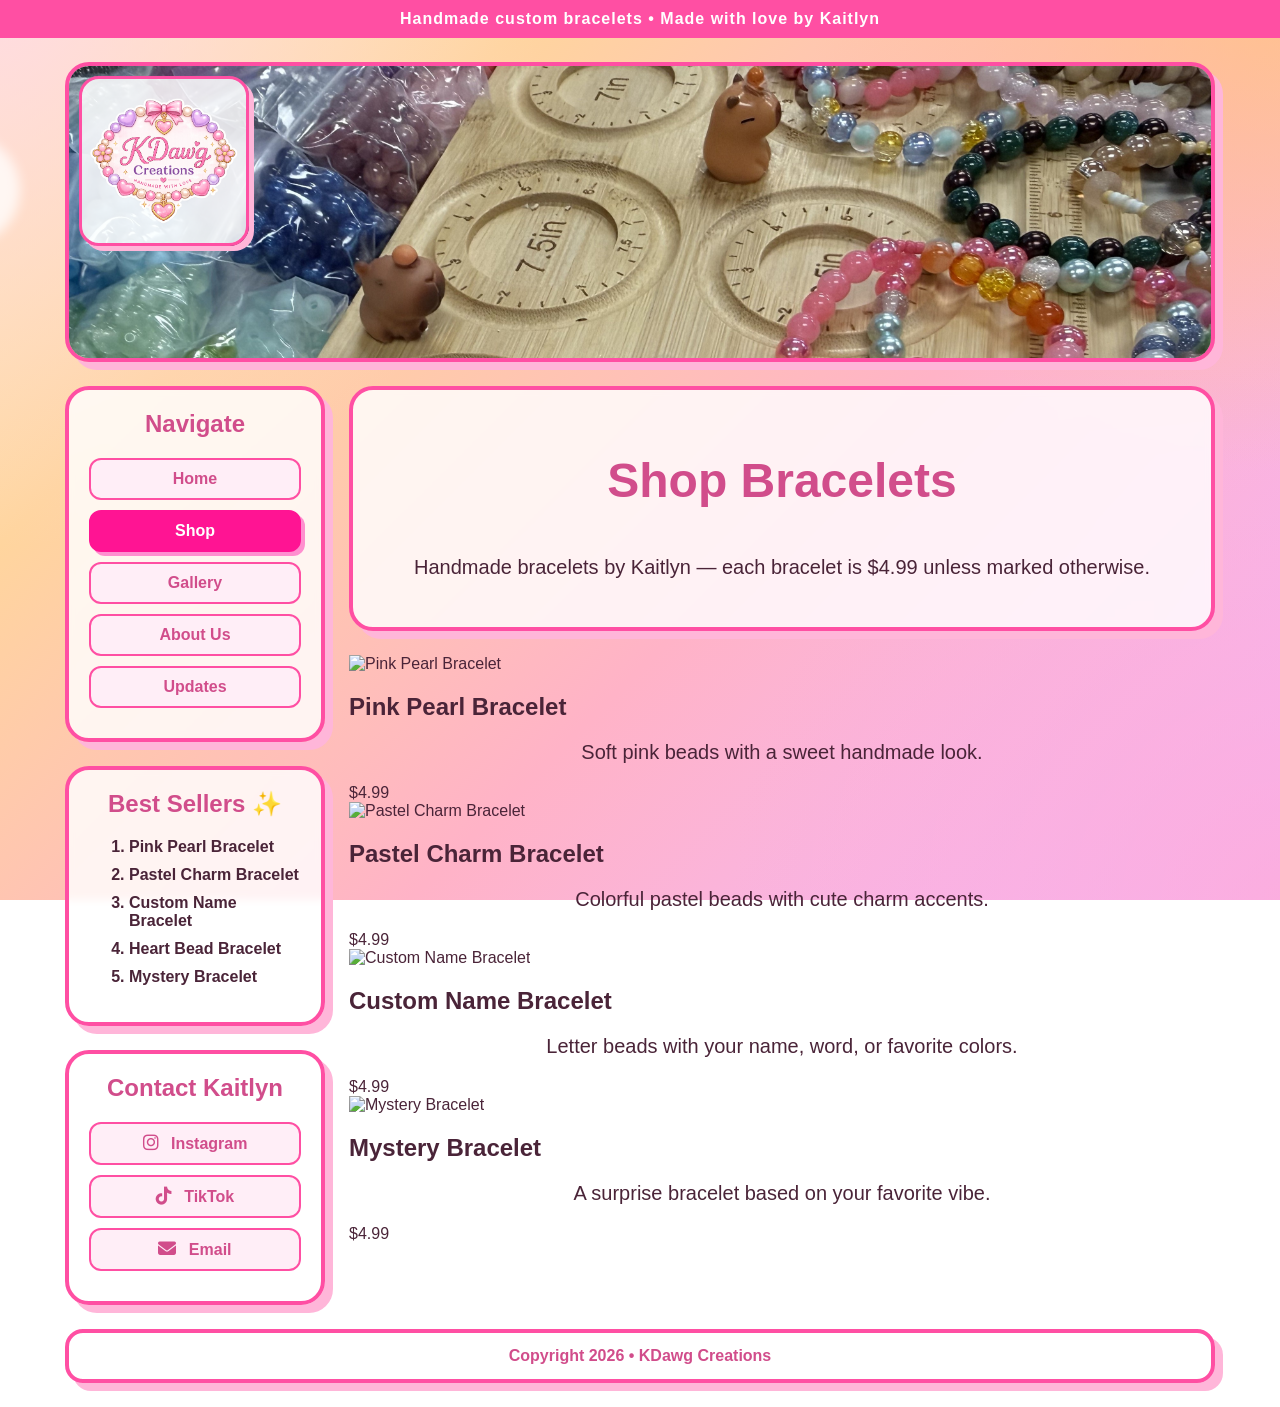
==== shop.html @ 1571a13a "Created shop.html" ====
<!DOCTYPE html>
<html lang="en">

<head>
    <meta charset="UTF-8">
    <meta name="viewport" content="width=device-width, initial-scale=1.0">
    <title>Shop - KDawg Creations</title>

    <link rel="stylesheet" href="style.css">
    <link rel="stylesheet" href="https://cdnjs.cloudflare.com/ajax/libs/font-awesome/6.5.1/css/all.min.css">
</head>

<body>

    <div class="bead-rain">
        <span>🩷</span><span>💜</span><span>🤍</span><span>💛</span>
        <span>🩵</span><span>🌸</span><span>✨</span><span>🩷</span>
    </div>

    <div class="clouds">
        <div class="cloud cloud-one"></div>
        <div class="cloud cloud-two"></div>
        <div class="cloud cloud-three"></div>
    </div>

    <div class="top-bar">
        Handmade custom bracelets • Made with love by Kaitlyn
    </div>

    <header class="profile-header">
        <div class="banner">
            <img src="images/banner.jpeg" alt="KDawg Creations Banner">
            <img class="floating-logo" src="images/logo.png" alt="KDawg Creations Logo">
        </div>
    </header>

    <main class="profile-layout">

        <aside class="side-panel">

            <section class="mini-card">
                <h2>Navigate</h2>
                <a href="index.html">Home</a>
                <a href="shop.html" class="active-nav">Shop</a>
                <a href="gallery.html">Gallery</a>
                <a href="about.html">About Us</a>
                <a href="update.html">Updates</a>
            </section>

            <section class="mini-card">
                <h2>Best Sellers ✨</h2>
                <ol>
                    <li>Pink Pearl Bracelet</li>
                    <li>Pastel Charm Bracelet</li>
                    <li>Custom Name Bracelet</li>
                    <li>Heart Bead Bracelet</li>
                    <li>Mystery Bracelet</li>
                </ol>
            </section>

            <section class="mini-card">
                <h2>Contact Kaitlyn</h2>

                <a href="https://www.instagram.com/YOUR_INSTAGRAM_HERE" target="_blank">
                    <i class="fa-brands fa-instagram"></i> Instagram
                </a>

                <a href="https://www.tiktok.com/@YOUR_TIKTOK_HERE" target="_blank">
                    <i class="fa-brands fa-tiktok"></i> TikTok
                </a>

                <a href="mailto:YOUR_EMAIL_HERE">
                    <i class="fa-solid fa-envelope"></i> Email
                </a>
            </section>

        </aside>

        <section class="content-feed">

            <section class="post-card welcome-card">
                <h1>Shop Bracelets</h1>
                <p>Handmade bracelets by Kaitlyn — each bracelet is $4.99 unless marked otherwise.</p>
            </section>

            <section class="product-grid">

                <div class="product-card">
                    <img src="images/product1.jpeg" alt="Pink Pearl Bracelet">
                    <h2>Pink Pearl Bracelet</h2>
                    <p>Soft pink beads with a sweet handmade look.</p>
                    <span class="price">$4.99</span>
                </div>

                <div class="product-card">
                    <img src="images/product2.jpeg" alt="Pastel Charm Bracelet">
                    <h2>Pastel Charm Bracelet</h2>
                    <p>Colorful pastel beads with cute charm accents.</p>
                    <span class="price">$4.99</span>
                </div>

                <div class="product-card">
                    <img src="images/product3.jpeg" alt="Custom Name Bracelet">
                    <h2>Custom Name Bracelet</h2>
                    <p>Letter beads with your name, word, or favorite colors.</p>
                    <span class="price">$4.99</span>
                </div>

                <div class="product-card">
                    <img src="images/product4.jpeg" alt="Mystery Bracelet">
                    <h2>Mystery Bracelet</h2>
                    <p>A surprise bracelet based on your favorite vibe.</p>
                    <span class="price">$4.99</span>
                </div>

            </section>

        </section>

    </main>

    <footer class="footer">
        Copyright 2026 • KDawg Creations
    </footer>

    <script src="script.js"></script>

</body>

</html>
---- style.css ----
* {
    box-sizing: border-box;
}

body {
    margin: 0;
    font-family: Arial, sans-serif;

    position: relative;

    color: #4a2438;
}

body::before {
    content: "";

    position: fixed;
    inset: 0;

    background:
        radial-gradient(circle at top left, rgba(255, 214, 235, 0.8) 0%, transparent 35%),

        radial-gradient(circle at top right, rgba(255, 200, 120, 0.7) 0%, transparent 30%),

        radial-gradient(circle at bottom right, rgba(255, 170, 210, 0.7) 0%, transparent 35%),

        linear-gradient(
            135deg,
            #fff0b8 0%,
            #ffd59e 25%,
            #ffb3c7 60%,
            #f3b6ff 100%
        );

    z-index: -2;
}

.top-bar {
    background-color: #ff4fa3;
    color: white;
    padding: 10px;
    font-size: 16px;
    font-weight: bold;
    text-align: center;
    letter-spacing: 1px;
}

.profile-header {
    max-width: 1150px;
    margin: 24px auto;
}

.banner {
    position: relative;
    height: 300px;
    overflow: hidden;

    border: 4px solid #ff4fa3;
    border-radius: 24px;

    box-shadow: 8px 8px 0 #ffb6d9;
}

.banner img:first-child {
    width: 100%;
    height: 100%;
    object-fit: cover;
    object-position: center 45%;
    display: block;
}

/* - "floating logo" is the logo box for Kaitlyns Logo what sits on top of the top banner slideshow. 
To change the position, change top and left values and adjust the pixel offset to move it around. */

.floating-logo {
    position: absolute;

    top: 10px;
    left: 10px;

    width: 170px;
    height: 170px;

    object-fit: contain;

    background-color: rgba(255, 255, 255, 0.85);

    border: 3px solid #ff4fa3;
    border-radius: 20px;

    padding: 8px;

    box-shadow: 5px 5px 0 #ffb6d9;
}

h1 {
    color: #d14d8b;
    font-size: 48px;
    margin-top: 35px;
    text-align: center;
}

p {
    font-size: 20px;
    text-align: center;
}

.button-container {
    margin-top: 30px;
    text-align: center;
}

button {
    background-color: white;
    border: 3px solid #ff4fa3;
    border-radius: 14px;
    padding: 15px 25px;
    margin: 10px;
    font-size: 18px;
    font-weight: bold;
    color: #d14d8b;
    cursor: pointer;
    box-shadow: 4px 4px 0 #ffb6d9;
}

button:hover {
    background-color: #ffd6eb;
    transform: translateY(-2px);
}

.content-feed {
    display: flex;
    flex-direction: column;
    gap: 24px;
}

.post-card {
    background-color:
        rgba(255,255,255,0.82);

    border:
        4px solid #ff4fa3;

    border-radius: 24px;

    padding: 28px;

    box-shadow:
        8px 8px 0 #ffb6d9;

    backdrop-filter: blur(4px);
}

.shop-button {
    display: inline-block;
    background-color: #ff4fa3;
    color: white;
    text-decoration: none;
    padding: 14px 24px;
    border-radius: 14px;
    font-weight: bold;
    margin: 10px;
    box-shadow: 4px 4px 0 #ffb6d9;
}

.shop-button.secondary {
    background-color: white;
    color: #d14d8b;
    border: 3px solid #ff4fa3;
}

.footer {
    max-width: 1150px;
    margin: 24px auto;
    padding: 14px;
    text-align: center;
    background-color: rgba(255,255,255,0.82);
    border: 4px solid #ff4fa3;
    border-radius: 18px;
    color: #d14d8b;
    font-weight: bold;
    box-shadow: 8px 8px 0 #ffb6d9;
}

.profile-layout {
    max-width: 1150px;
    margin: 0 auto;
    display: grid;
    grid-template-columns: 260px 1fr;
    gap: 24px;
}

.side-panel {
    display: flex;
    flex-direction: column;
    gap: 24px;
}

.mini-card {
    background-color: rgba(255,255,255,0.82);
    border: 4px solid #ff4fa3;
    border-radius: 24px;
    padding: 20px;
    box-shadow: 8px 8px 0 #ffb6d9;
    backdrop-filter: blur(4px);
}

.mini-card h2 {
    color: #d14d8b;
    margin-top: 0;
    text-align: center;
}

.mini-card a {
    display: block;
    background-color: #ffeef7;
    border: 2px solid #ff4fa3;
    border-radius: 12px;
    padding: 10px;
    margin: 10px 0;
    color: #d14d8b;
    text-decoration: none;
    font-weight: bold;
    text-align: center;
}

.mini-card a:hover {
    background-color: #ffd6eb;
}

.mini-card a.active-nav {
    background-color: #ff1493 !important;
    color: white !important;

    border-color: #ff1493 !important;

    box-shadow: 4px 4px 0 #ff8fcf;
}

.mini-card a.active-nav:hover {
    background-color: #e0007a !important;
}

.mini-card li {
    margin-bottom: 10px;
    font-weight: bold;
}

.mini-card a i {
    margin-right: 8px;
    font-size: 18px;
}

@media (max-width: 800px) {
        .profile-header,
        .profile-layout,
        .footer {
            width: 94%;
        }

        .profile-layout {
            grid-template-columns: 1fr;
        }

        .floating-logo {
            width: 120px;
            height: 120px;
        }

        .banner {
            height: 220px;
        }

        h1 {
            font-size: 36px;
        }
        .content-feed,
    .side-panel {
        width: 100%;
    }
}

.bead-rain {
    position: fixed;
    inset: 0;
    pointer-events: none;
    overflow: hidden;
    z-index: 0;
}

.bead-rain span {
    position: absolute;
    top: -10%;
    font-size: 34px;
    animation: fall 14s linear infinite;
    opacity: 0.9;
}

.bead-rain span:nth-child(1) { left: 8%; animation-delay: -1s; }
.bead-rain span:nth-child(2) { left: 22%; animation-delay: -4s; }
.bead-rain span:nth-child(3) { left: 36%; animation-delay: -7s; }
.bead-rain span:nth-child(4) { left: 50%; animation-delay: -2s; }
.bead-rain span:nth-child(5) { left: 64%; animation-delay: -5s; }
.bead-rain span:nth-child(6) { left: 78%; animation-delay: -8s; }
.bead-rain span:nth-child(7) { left: 90%; animation-delay: -3s; }
.bead-rain span:nth-child(8) { left: 15%; animation-delay: -10s; }

@keyframes fall {
    from {
        transform: translateY(-20vh) rotate(0deg);
    }

    to {
        transform: translateY(120vh) rotate(360deg);
    }
}

.top-bar,
.profile-header,
.profile-layout,
.footer {
    position: relative;
    z-index: 1;
}

.clouds {
    position: fixed;
    inset: 0;

    overflow: hidden;

    pointer-events: none;

    z-index: 0;
}

.cloud {
    position: absolute;
    width: 320px;
    height: 110px;
    background: rgba(255, 255, 255, 0.75);
    border-radius: 999px;
    filter: blur(6px);
    animation: driftClouds 45s linear infinite;
}

.cloud::before,
.cloud::after {
    content: "";
    position: absolute;
    background: rgba(255, 255, 255, 0.75);
    border-radius: 50%;
}

.cloud::before {
    width: 120px;
    height: 120px;
    top: -45px;
    left: 40px;
}

.cloud::after {
    width: 150px;
    height: 150px;
    top: -65px;
    right: 30px;
}

.cloud-one {
    top: 15%;
    left: -300px;
    animation-delay: 0s;
}

.cloud-two {
    top: 45%;
    left: -400px;
    transform: scale(1.35);
    animation-delay: -18s;
    opacity: 0.7;
}

.cloud-three {
    top: 70%;
    left: -350px;
    transform: scale(0.8);
    animation-delay: -30s;
    opacity: 0.55;
}

@keyframes driftClouds {
    from {
        transform: translateX(-20vw);
    }

    to {
        transform: translateX(130vw);
    }
}
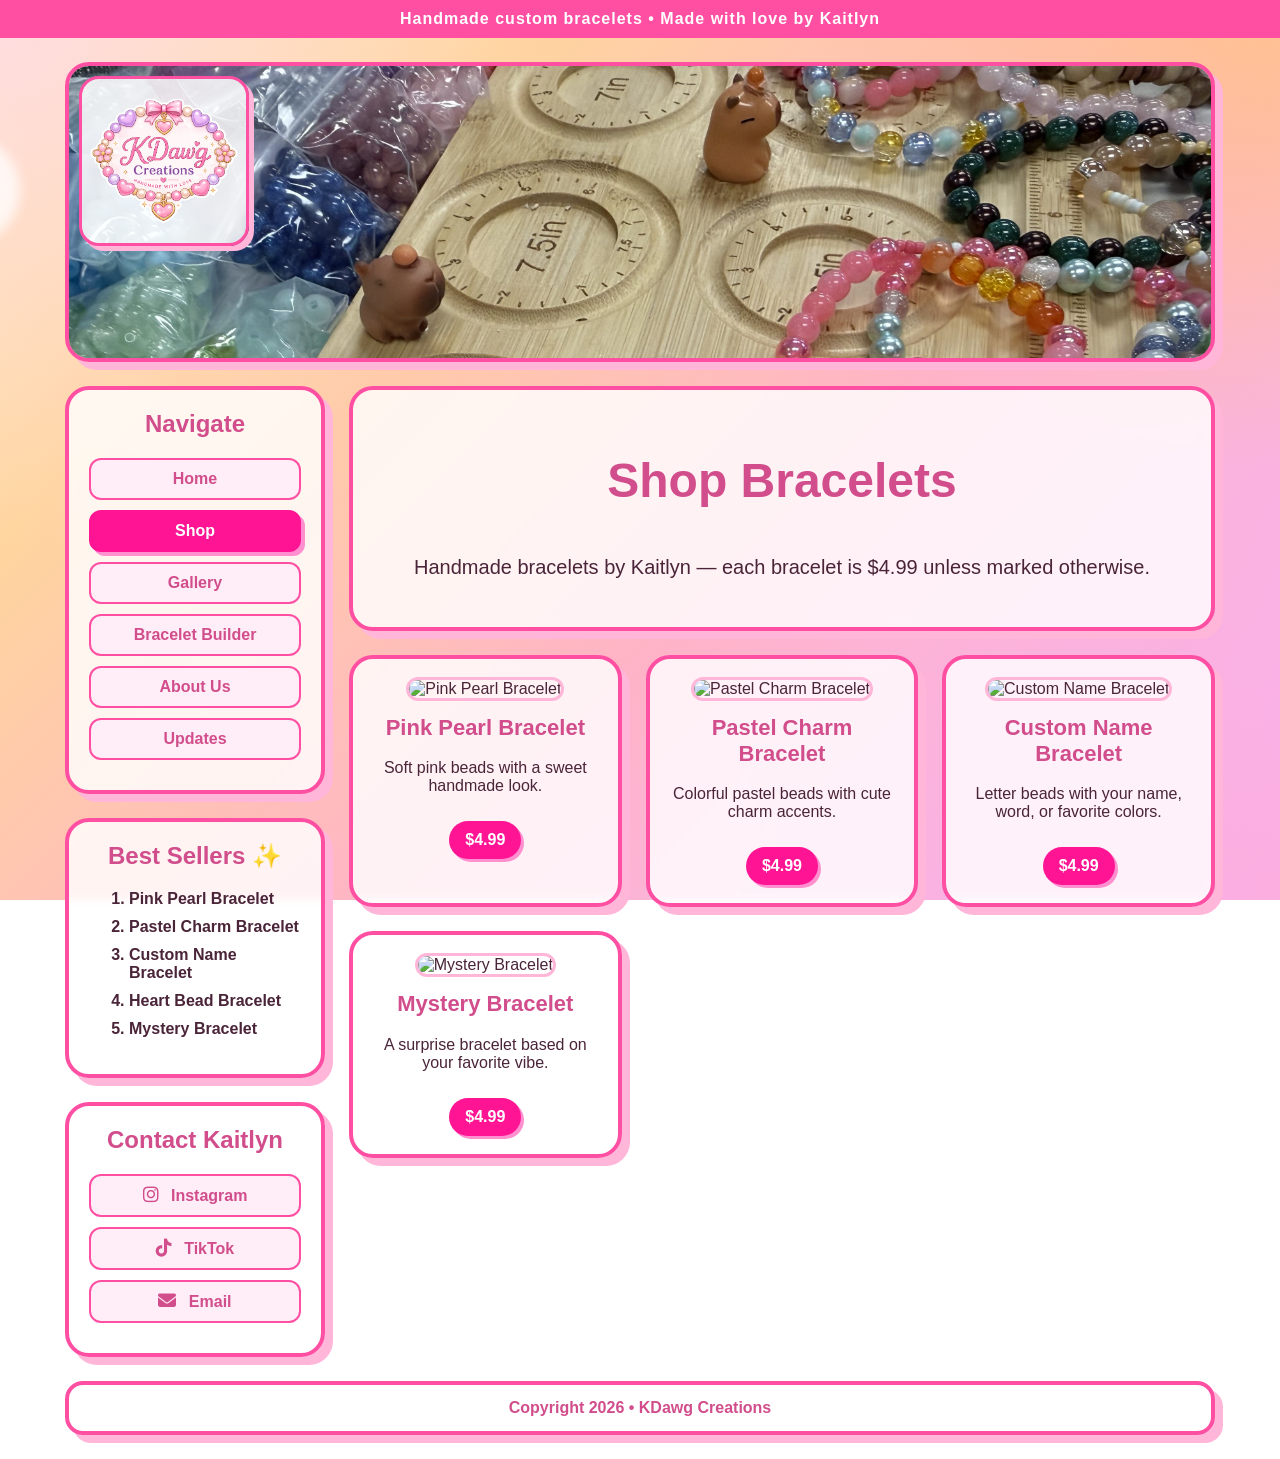
==== commit ec04c561: "Boxes for products in shop." ====
--- a/shop.html
+++ b/shop.html
@@ -40,9 +40,11 @@
 
             <section class="mini-card">
                 <h2>Navigate</h2>
+
                 <a href="index.html">Home</a>
                 <a href="shop.html" class="active-nav">Shop</a>
                 <a href="gallery.html">Gallery</a>
+                <a href="builder.html">Bracelet Builder</a>
                 <a href="about.html">About Us</a>
                 <a href="update.html">Updates</a>
             </section>
--- a/style.css
+++ b/style.css
@@ -396,4 +396,82 @@
     to {
         transform: translateX(130vw);
     }
+}
+
+.product-grid {
+    display: grid;
+
+    grid-template-columns: repeat(3, 1fr);
+
+    gap: 24px;
+}
+
+.product-card {
+    background-color: rgba(255,255,255,0.82);
+
+    border: 4px solid #ff4fa3;
+
+    border-radius: 24px;
+
+    padding: 18px;
+
+    text-align: center;
+
+    box-shadow: 8px 8px 0 #ffb6d9;
+
+    backdrop-filter: blur(4px);
+}
+
+.product-card img {
+    width: 100%;
+
+    height: 220px;
+
+    object-fit: cover;
+
+    border-radius: 18px;
+
+    border: 3px solid #ffb6d9;
+}
+
+.product-card h2 {
+    color: #d14d8b;
+
+    font-size: 22px;
+
+    margin-top: 14px;
+}
+
+.product-card p {
+    font-size: 16px;
+}
+
+.price {
+    display: inline-block;
+
+    margin-top: 10px;
+
+    background-color: #ff1493;
+
+    color: white;
+
+    padding: 10px 16px;
+
+    border-radius: 999px;
+
+    font-weight: bold;
+
+    box-shadow: 3px 3px 0 #ff8fcf;
+}
+
+@media (max-width: 1000px) {
+    .product-grid {
+        grid-template-columns: repeat(2, 1fr);
+    }
+}
+
+@media (max-width: 650px) {
+    .product-grid {
+        grid-template-columns: 1fr;
+    }
 }
